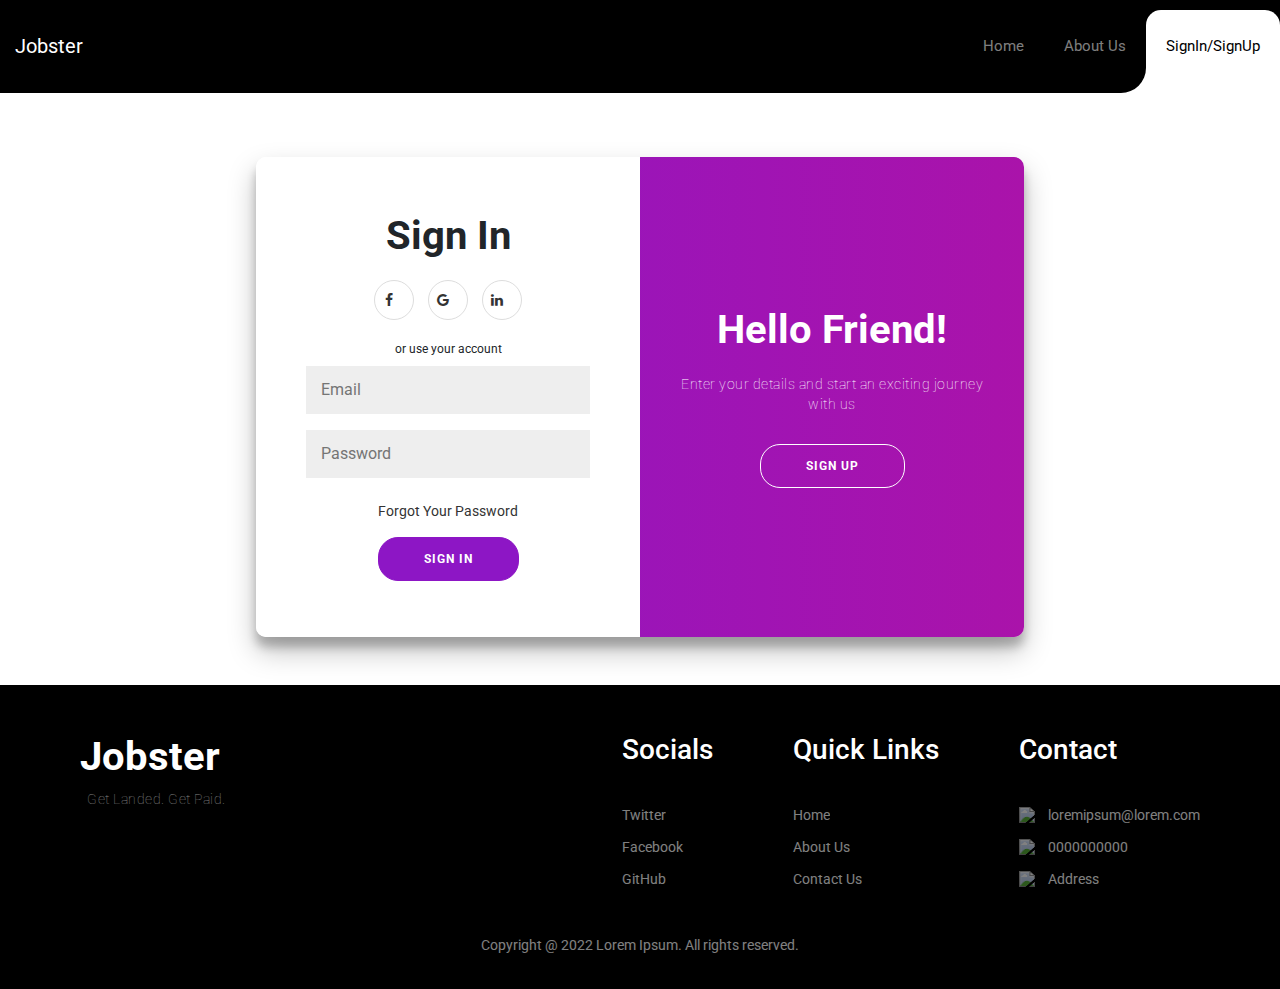
==== Frontend/LoginPage/index.html @ d6c2017c "folders reorganised" ====
<!DOCTYPE html>
<html>
    <head>
        <link rel="stylesheet" href="./styles.css" />
        <!--For nav bar------------------------------------------------------------------->
        <meta charset="UTF-8">
        <title>Jobster</title>
        <meta charset="UTF-8">
          <meta name="viewport" content="width=device-width, user-scalable=no, initial-scale=1.0, maximum-scale=1.0, minimum-scale=1.0"><link rel='stylesheet' href='https://cdn.jsdelivr.net/npm/bootstrap@4.6.1/dist/css/bootstrap.min.css'>
      <link rel='stylesheet' href='https://cdnjs.cloudflare.com/ajax/libs/font-awesome/5.10.2/css/all.css'><link rel="stylesheet" href="./styles.css">
      
        <!--for nav bar ------------------------------------------------------------------>
                <!--for login page---------------------------------------------------------------->
                <link rel="stylesheet" href="https://cdnjs.cloudflare.com/ajax/libs/font-awesome/4.7.0/css/font-awesome.min.css">
                <!--for login page---------------------------------------------------------------->
                <!--for footer---------------------------------------------------------------->
                <script src="https://kit.fontawesome.com/c4254e24a8.js"></script>
                <!--for footer ---------------------------------------------------------------->
    </head>
    <body>
        <nav class="navbar navbar-expand-custom navbar-mainbg">
            <a class="navbar-brand navbar-logo" href="#">Jobster</a>
            <button class="navbar-toggler" type="button" aria-controls="navbarSupportedContent" aria-expanded="false" aria-label="Toggle navigation">
            <i class="fas fa-bars text-white"></i>
            </button>
            <div class="collapse navbar-collapse" id="navbarSupportedContent">
                <ul class="navbar-nav ml-auto">
                    <div class="hori-selector"><div class="left"></div><div class="right"></div></div>
                    <li class="nav-item">
                        <a class="nav-link" href="javascript:void(0);">Home</a>
                    </li>
                    <li class="nav-item ">
                        <a class="nav-link" href="javascript:void(0);">About Us</a>
                    </li>
                    
                
                    <li class="nav-item active">
                        <a class="nav-link" href="javascript:void(0);">SignIn/SignUp</a>
                    </li>
                </ul>
            </div>
        </nav>
        <main class="main-content">
        <div class="container" id="container">
            <div class="form-container sign-up-container">
            
            <form action="">
                <h1>Create Account</h1>
                <div class="social-container">
                    <a href="#" class="social"><i class="fa fa-facebook"></i></a>
                    <a href="#" class="social"><i class="fa fa-google"></i></a>
                    <a href="#" class="social"><i class="fa fa-linkedin"></i></a>
                </div>
                <span>or use your email for registration</span>
                <input type="text" name="name" placeholder="Name">
                <input type="email" name="email" placeholder="Email">
                <input type="password" name="password" placeholder="Password">
                <button>SignUp</button>
            </form>
            </div>
            <div class="form-container sign-in-container">
                <form action="#">
                    <h1>Sign In</h1>
                    <div class="social-container">
                    <a href="#" class="social"><i class="fa fa-facebook"></i></a>
                    <a href="#" class="social"><i class="fa fa-google"></i></a>
                    <a href="#" class="social"><i class="fa fa-linkedin"></i></a>
                </div>
                <span>or use your account</span>
                <input type="email" name="email" placeholder="Email">
                <input type="password" name="password" placeholder="Password">
                <a href="#">Forgot Your Password</a>
            
                <button>Sign In</button>
                </form>
            </div>
            <div class="overlay-container">
                <div class="overlay">
                    <div class="overlay-panel overlay-left">
                        <h1>Welcome Back!</h1>
                        <p>To keep you connected with us, please login with your personal info</p>
                        <button class="ghost" id="signIn">Sign In</button>
                    </div>
                    <div class="overlay-panel overlay-right">
                        <h1>Hello Friend!</h1>
                        <p>Enter your details and start an exciting journey with us</p>
                        <button class="ghost" id="signUp">Sign Up</button>
                    </div>
                </div>
            </div>
            </div>
        </main>   
            <script type="text/javascript">
                const signUpButton = document.getElementById('signUp');
                const signInButton = document.getElementById('signIn');
                const container = document.getElementById('container');
            
                signUpButton.addEventListener('click', () => {
                    container.classList.add("right-panel-active");
                });
                signInButton.addEventListener('click', () => {
                    container.classList.remove("right-panel-active");
                });
            </script>
            
           
               
                <footer>
                    <div class="footer__main__content">
                        <div>
                            <h1>Jobster</h1>
                            <p class="footer__tagline">Get Landed. Get Paid.</p>
                        </div>
                        <section class="footer__links">
                            <div class="footer__links__section">
                                <h3 class="footer__link__heading">Socials</h3>
                                <hr class="footer__divider"/>
                                <ul class="footer__link__list">
                                    <a class="footer__link" href="https://twitter.com"><li>Twitter</li></a>
                                    <a class="footer__link" href="https://facebook.com"><li>Facebook</li></a>
                                    <a class="footer__link" href="https://github.com"><li>GitHub</li></a>
                                </ul>
                            </div>
                            <div class="footer__links__section">
                                <h3 class="footer__link__heading">Quick Links</h3>
                                <hr class="footer__divider"/>
                                <ul class="footer__link__list">
                                    <a class="footer__link" href="/"><li>Home</li></a>
                                    <a class="footer__link" href="/aboutus"><li>About Us</li></a>
                                    <a class="footer__link" href="/contact"><li>Contact Us</li></a>
                                </ul>
                            </div>
                            <div class="footer__links__section">
                                <h3 class="footer__link__heading">Contact</h3>
                                <hr class="footer__divider"/>
                                <ul class="footer__link__list">
                                    <a class="footer__link" href="mailto:loremipsum@lorem.com">
                                        <li>
                                            <img src="./assets/mail.svg" width="18" />
                                            loremipsum@lorem.com
                                        </li>
                                    </a>
                                    <a class="footer__link" href="tel:0000000000" >
                                        <li>
                                            <img src="./assets/phone.svg" width="18" />
                                            0000000000
                                        </li>
                                    </a> 
                                    <a class="footer__link" href="" >
                                        <li>
                                            <img src="./assets/address.svg" width="18" />
                                            Address
                                        </li>
                                    </a>     
                                </ul>
                            </div>
                        </section>
                    </div>
                    <div class="footer__copyright">Copyright @ 2022 Lorem Ipsum. All rights reserved. </div>
                </footer>
            
        <!--Script for nav bar----------------------------------------------------------------------------------------->
      <script src='https://code.jquery.com/jquery-3.4.1.min.js'></script>
    <script src='https://cdn.jsdelivr.net/npm/popper.js@1.16.1/dist/umd/popper.min.js'></script>
    <script src='https://cdn.jsdelivr.net/npm/bootstrap@4.6.1/dist/js/bootstrap.min.js'></script>
    <script  src="./script.js"></script>
    <!--Script for nav bar---------------------------------------------------------------------------------------------->


    </body>
</html>
---- Frontend/LoginPage/styles.css ----
@import url('https://fonts.googleapis.com/css?family=Roboto');
html {

	padding: 0;
	
	margin: 0;
	
	}
body{
	font-family: 'Roboto', sans-serif;
	width:100%;
	height:100%;
	margin:0;
	padding:0;
		background-repeat: no-repeat;
}
* {
	margin: 0;
	padding: 0;
}
i {
	margin-right: 10px;
}
/*----------bootstrap-navbar-css------------*/

.navbar-logo{
	padding: 15px;
	color: rgb(255, 255, 255);
}
.navbar-mainbg{
	background-color: #000;
	padding: 0px;
}
#navbarSupportedContent{
	overflow: hidden;
	position: relative;
}
#navbarSupportedContent ul{
	padding: 0px;
	margin: 0px;
}
#navbarSupportedContent ul li a i{
	margin-right: 10px;
}
#navbarSupportedContent li {
	list-style-type: none;
	float: left;
}
#navbarSupportedContent ul li a{
	color: rgba(255, 255, 255, 0.5);
    text-decoration: none;
    font-size: 15px;
    display: block;
    padding: 20px 20px;
    transition-duration:0.6s;
	transition-timing-function: cubic-bezier(0.68, -0.55, 0.265, 1.55);
    position: relative;
}
#navbarSupportedContent>ul>li.active>a{
	color: #000;
	background-color: transparent;
	transition: all 0.7s;
}
#navbarSupportedContent a:not(:only-child):after {
	content: "\f105";
	position: absolute;
	right: 20px;
	top: 10px;
	font-size: 14px;
	font-family: "Font Awesome 5 Free";
	display: inline-block;
	padding-right: 3px;
	vertical-align: middle;
	font-weight: 900;
	transition: 0.5s;
}
#navbarSupportedContent .active>a:not(:only-child):after {
	transform: rotate(90deg);
}
.hori-selector{
	display:inline-block;
	position:absolute;
	height: 100%;
	top: 0px;
	left: 0px;
	transition-duration:0.6s;
	transition-timing-function: cubic-bezier(0.68, -0.55, 0.265, 1.55);
	background-color: #fff;
	border-top-left-radius: 15px;
	border-top-right-radius: 15px;
	margin-top: 10px;
}
.hori-selector .right,
.hori-selector .left{
	position: absolute;
	width: 25px;
	height: 25px;
	background-color: #fff;
	bottom: 10px;
}
.hori-selector .right{
	right: -25px;
}
.hori-selector .left{
	left: -25px;
}
.hori-selector .right:before,
.hori-selector .left:before{
	content: '';
    position: absolute;
    width: 50px;
    height: 50px;
    border-radius: 50%;
    background-color: #000;
}
.hori-selector .right:before{
	bottom: 0;
    right: -25px;
}
.hori-selector .left:before{
	bottom: 0;
    left: -25px;
}


@media(min-width: 992px){
	.navbar-expand-custom {
	    -ms-flex-flow: row nowrap;
	    flex-flow: row nowrap;
	    -ms-flex-pack: start;
	    justify-content: flex-start;
	}
	.navbar-expand-custom .navbar-nav {
	    -ms-flex-direction: row;
	    flex-direction: row;
	}
	.navbar-expand-custom .navbar-toggler {
	    display: none;
	}
	.navbar-expand-custom .navbar-collapse {
	    display: -ms-flexbox!important;
	    display: flex!important;
	    -ms-flex-preferred-size: auto;
	    flex-basis: auto;
	}
}


@media (max-width: 991px){
	#navbarSupportedContent ul li a{
		padding: 12px 30px;
	}
	.hori-selector{
		margin-top: 0px;
		margin-left: 10px;
		border-radius: 0;
		border-top-left-radius: 25px;
		border-bottom-left-radius: 25px;
	}
	.hori-selector .left,
	.hori-selector .right{
		right: 10px;
	}
	.hori-selector .left{
		top: -25px;
		left: auto;
	}
	.hori-selector .right{
		bottom: -25px;
	}
	.hori-selector .left:before{
		left: -25px;
		top: -25px;
	}
	.hori-selector .right:before{
		bottom: -25px;
		left: -25px;
	}
}
@import url('https://fonts.googleapis.com/css?family=Montserrat:400,800');


.main-content{
    margin-top: 5%;
}

h1 {
	font-weight: bold;
	margin: 0;
}

h2 {
	text-align: center;
}

p {
	font-size: 14px;
	font-weight: 100;
	line-height: 20px;
	letter-spacing: 0.5px;
	margin: 20px 0 30px;
}

span {
	font-size: 12px;
}

a {
	color: #333;
	font-size: 14px;
	text-decoration: none;
	margin: 15px 0;
}

button {
	border-radius: 20px;
	border: 1px solid #8d16c5;
	background-color: #8d16c5;
	color: #FFFFFF;
	font-size: 12px;
	font-weight: bold;
	padding: 12px 45px;
	letter-spacing: 1px;
	text-transform: uppercase;
	transition: transform 80ms ease-in;
}

button:active {
	transform: scale(0.95);
}

button:focus {
	outline: none;
}

button.ghost {
	background-color: transparent;
	border-color: #FFFFFF;
}

form {
	background-color: #FFFFFF;
	display: flex;
	align-items: center;
	justify-content: center;
	flex-direction: column;
	padding: 0 50px;
	height: 100%;
	text-align: center;
}

input {
	background-color: #eee;
	border: none;
	padding: 12px 15px;
	margin: 8px 0;
	width: 100%;
}

.container {
	background-color: #fff;
	border-radius: 10px;
  	box-shadow: 0 14px 28px rgba(0,0,0,0.25), 
			0 10px 10px rgba(0,0,0,0.22);
	position: relative;
	overflow: hidden;
	width: 768px;
	max-width: 100%;
	min-height: 480px;
}

.form-container {
	position: absolute;
	top: 0;
	height: 100%;
	transition: all 0.6s ease-in-out;
}

.sign-in-container {
	left: 0;
	width: 50%;
	z-index: 2;
}

.container.right-panel-active .sign-in-container {
	transform: translateX(100%);
}

.sign-up-container {
	left: 0;
	width: 50%;
	opacity: 0;
	z-index: 1;
}

.container.right-panel-active .sign-up-container {
	transform: translateX(100%);
	opacity: 1;
	z-index: 5;
	animation: show 0.6s;
}

@keyframes show {
	0%, 49.99% {
		opacity: 0;
		z-index: 1;
	}
	
	50%, 100% {
		opacity: 1;
		z-index: 5;
	}
}

.overlay-container {
	position: absolute;
	top: 0;
	left: 50%;
	width: 50%;
	height: 100%;
	overflow: hidden;
	transition: transform 0.6s ease-in-out;
	z-index: 100;
}

.container.right-panel-active .overlay-container{
	transform: translateX(-100%);
}

.overlay {
	background: #aa13aa;
	background: -webkit-linear-gradient(to right, #8d16c5, #aa13aa);
	background: linear-gradient(to right, #8d16c5, #aa13aa);
	background-repeat: no-repeat;
	background-size: cover;
	background-position: 0 0;
	color: #FFFFFF;
	position: relative;
	left: -100%;
	height: 100%;
	width: 200%;
  	transform: translateX(0);
	transition: transform 0.6s ease-in-out;
}

.container.right-panel-active .overlay {
  	transform: translateX(50%);
}

.overlay-panel {
	position: absolute;
	display: flex;
	align-items: center;
	justify-content: center;
	flex-direction: column;
	padding: 0 40px;
	text-align: center;
	top: 0;
	height: 100%;
	width: 50%;
	transform: translateX(0);
	transition: transform 0.6s ease-in-out;
}

.overlay-left {
	transform: translateX(-20%);
}

.container.right-panel-active .overlay-left {
	transform: translateX(0);
}

.overlay-right {
	right: 0;
	transform: translateX(0);
}

.container.right-panel-active .overlay-right {
	transform: translateX(20%);
}

.social-container {
	margin: 20px 0;
}

.social-container a {
	border: 1px solid #DDDDDD;
	border-radius: 50%;
	display: inline-flex;
	justify-content: center;
	align-items: center;
	margin: 0 5px;
	height: 40px;
	width: 40px;
}
footer{
    background: black;
    color: white;
    padding: 3rem 5rem 2rem 5rem;
    margin-top: 3rem;
    border-radius: 0rem 0rem 0rem 0rem;
    -webkit-border-radius: 0rem 0rem 0rem 0rem;
    -moz-border-radius: 0rem 0rem 0rem 0rem;
    -ms-border-radius: 0rem 0rem 0rem 0rem;
    -o-border-radius: 0rem 0rem 0rem 0rem;
}
.footer__link__list{
    list-style: none;
    padding: 0rem;
}

.footer__link > li{
    opacity: 0.5;
    line-height: 2rem;
    display: flex;
    align-items: center;
}

.footer__link > li > img{
    margin-right: 0.7rem;
}

.footer__link__heading {
    margin-top: 0rem;
}

.footer__links{
    display: flex;
    margin: 0rem;
    flex-wrap: wrap;
}

.footer__links__section:not(:last-child){
    margin: 0rem 5rem 0rem 0rem;
    
}

.footer__main__content{
    display: flex;
    align-items: flex-start;
    justify-content: space-between;
    gap:2rem;
    flex-wrap: wrap;
}

.footer__copyright{
    padding-top:1.5rem;
    text-align: center;
    font-size: 0.9rem;
    opacity: 0.5;
}

.footer__tagline {
    margin: 0rem;
    padding-top: 0.5rem;
    padding-left: 0.5em;
    opacity: 0.5;
}

.footer__link {
    text-decoration: none;
    color: white;
}

.footer__link:hover {
    text-decoration: underline;
    text-decoration-color: white;
}

.footer__divider {
    opacity: 0.5;
}
---- Frontend/LoginPage/styles.css ----
@import url('https://fonts.googleapis.com/css?family=Roboto');
html {

	padding: 0;
	
	margin: 0;
	
	}
body{
	font-family: 'Roboto', sans-serif;
	width:100%;
	height:100%;
	margin:0;
	padding:0;
		background-repeat: no-repeat;
}
* {
	margin: 0;
	padding: 0;
}
i {
	margin-right: 10px;
}
/*----------bootstrap-navbar-css------------*/

.navbar-logo{
	padding: 15px;
	color: rgb(255, 255, 255);
}
.navbar-mainbg{
	background-color: #000;
	padding: 0px;
}
#navbarSupportedContent{
	overflow: hidden;
	position: relative;
}
#navbarSupportedContent ul{
	padding: 0px;
	margin: 0px;
}
#navbarSupportedContent ul li a i{
	margin-right: 10px;
}
#navbarSupportedContent li {
	list-style-type: none;
	float: left;
}
#navbarSupportedContent ul li a{
	color: rgba(255, 255, 255, 0.5);
    text-decoration: none;
    font-size: 15px;
    display: block;
    padding: 20px 20px;
    transition-duration:0.6s;
	transition-timing-function: cubic-bezier(0.68, -0.55, 0.265, 1.55);
    position: relative;
}
#navbarSupportedContent>ul>li.active>a{
	color: #000;
	background-color: transparent;
	transition: all 0.7s;
}
#navbarSupportedContent a:not(:only-child):after {
	content: "\f105";
	position: absolute;
	right: 20px;
	top: 10px;
	font-size: 14px;
	font-family: "Font Awesome 5 Free";
	display: inline-block;
	padding-right: 3px;
	vertical-align: middle;
	font-weight: 900;
	transition: 0.5s;
}
#navbarSupportedContent .active>a:not(:only-child):after {
	transform: rotate(90deg);
}
.hori-selector{
	display:inline-block;
	position:absolute;
	height: 100%;
	top: 0px;
	left: 0px;
	transition-duration:0.6s;
	transition-timing-function: cubic-bezier(0.68, -0.55, 0.265, 1.55);
	background-color: #fff;
	border-top-left-radius: 15px;
	border-top-right-radius: 15px;
	margin-top: 10px;
}
.hori-selector .right,
.hori-selector .left{
	position: absolute;
	width: 25px;
	height: 25px;
	background-color: #fff;
	bottom: 10px;
}
.hori-selector .right{
	right: -25px;
}
.hori-selector .left{
	left: -25px;
}
.hori-selector .right:before,
.hori-selector .left:before{
	content: '';
    position: absolute;
    width: 50px;
    height: 50px;
    border-radius: 50%;
    background-color: #000;
}
.hori-selector .right:before{
	bottom: 0;
    right: -25px;
}
.hori-selector .left:before{
	bottom: 0;
    left: -25px;
}


@media(min-width: 992px){
	.navbar-expand-custom {
	    -ms-flex-flow: row nowrap;
	    flex-flow: row nowrap;
	    -ms-flex-pack: start;
	    justify-content: flex-start;
	}
	.navbar-expand-custom .navbar-nav {
	    -ms-flex-direction: row;
	    flex-direction: row;
	}
	.navbar-expand-custom .navbar-toggler {
	    display: none;
	}
	.navbar-expand-custom .navbar-collapse {
	    display: -ms-flexbox!important;
	    display: flex!important;
	    -ms-flex-preferred-size: auto;
	    flex-basis: auto;
	}
}


@media (max-width: 991px){
	#navbarSupportedContent ul li a{
		padding: 12px 30px;
	}
	.hori-selector{
		margin-top: 0px;
		margin-left: 10px;
		border-radius: 0;
		border-top-left-radius: 25px;
		border-bottom-left-radius: 25px;
	}
	.hori-selector .left,
	.hori-selector .right{
		right: 10px;
	}
	.hori-selector .left{
		top: -25px;
		left: auto;
	}
	.hori-selector .right{
		bottom: -25px;
	}
	.hori-selector .left:before{
		left: -25px;
		top: -25px;
	}
	.hori-selector .right:before{
		bottom: -25px;
		left: -25px;
	}
}
@import url('https://fonts.googleapis.com/css?family=Montserrat:400,800');


.main-content{
    margin-top: 5%;
}

h1 {
	font-weight: bold;
	margin: 0;
}

h2 {
	text-align: center;
}

p {
	font-size: 14px;
	font-weight: 100;
	line-height: 20px;
	letter-spacing: 0.5px;
	margin: 20px 0 30px;
}

span {
	font-size: 12px;
}

a {
	color: #333;
	font-size: 14px;
	text-decoration: none;
	margin: 15px 0;
}

button {
	border-radius: 20px;
	border: 1px solid #8d16c5;
	background-color: #8d16c5;
	color: #FFFFFF;
	font-size: 12px;
	font-weight: bold;
	padding: 12px 45px;
	letter-spacing: 1px;
	text-transform: uppercase;
	transition: transform 80ms ease-in;
}

button:active {
	transform: scale(0.95);
}

button:focus {
	outline: none;
}

button.ghost {
	background-color: transparent;
	border-color: #FFFFFF;
}

form {
	background-color: #FFFFFF;
	display: flex;
	align-items: center;
	justify-content: center;
	flex-direction: column;
	padding: 0 50px;
	height: 100%;
	text-align: center;
}

input {
	background-color: #eee;
	border: none;
	padding: 12px 15px;
	margin: 8px 0;
	width: 100%;
}

.container {
	background-color: #fff;
	border-radius: 10px;
  	box-shadow: 0 14px 28px rgba(0,0,0,0.25), 
			0 10px 10px rgba(0,0,0,0.22);
	position: relative;
	overflow: hidden;
	width: 768px;
	max-width: 100%;
	min-height: 480px;
}

.form-container {
	position: absolute;
	top: 0;
	height: 100%;
	transition: all 0.6s ease-in-out;
}

.sign-in-container {
	left: 0;
	width: 50%;
	z-index: 2;
}

.container.right-panel-active .sign-in-container {
	transform: translateX(100%);
}

.sign-up-container {
	left: 0;
	width: 50%;
	opacity: 0;
	z-index: 1;
}

.container.right-panel-active .sign-up-container {
	transform: translateX(100%);
	opacity: 1;
	z-index: 5;
	animation: show 0.6s;
}

@keyframes show {
	0%, 49.99% {
		opacity: 0;
		z-index: 1;
	}
	
	50%, 100% {
		opacity: 1;
		z-index: 5;
	}
}

.overlay-container {
	position: absolute;
	top: 0;
	left: 50%;
	width: 50%;
	height: 100%;
	overflow: hidden;
	transition: transform 0.6s ease-in-out;
	z-index: 100;
}

.container.right-panel-active .overlay-container{
	transform: translateX(-100%);
}

.overlay {
	background: #aa13aa;
	background: -webkit-linear-gradient(to right, #8d16c5, #aa13aa);
	background: linear-gradient(to right, #8d16c5, #aa13aa);
	background-repeat: no-repeat;
	background-size: cover;
	background-position: 0 0;
	color: #FFFFFF;
	position: relative;
	left: -100%;
	height: 100%;
	width: 200%;
  	transform: translateX(0);
	transition: transform 0.6s ease-in-out;
}

.container.right-panel-active .overlay {
  	transform: translateX(50%);
}

.overlay-panel {
	position: absolute;
	display: flex;
	align-items: center;
	justify-content: center;
	flex-direction: column;
	padding: 0 40px;
	text-align: center;
	top: 0;
	height: 100%;
	width: 50%;
	transform: translateX(0);
	transition: transform 0.6s ease-in-out;
}

.overlay-left {
	transform: translateX(-20%);
}

.container.right-panel-active .overlay-left {
	transform: translateX(0);
}

.overlay-right {
	right: 0;
	transform: translateX(0);
}

.container.right-panel-active .overlay-right {
	transform: translateX(20%);
}

.social-container {
	margin: 20px 0;
}

.social-container a {
	border: 1px solid #DDDDDD;
	border-radius: 50%;
	display: inline-flex;
	justify-content: center;
	align-items: center;
	margin: 0 5px;
	height: 40px;
	width: 40px;
}
footer{
    background: black;
    color: white;
    padding: 3rem 5rem 2rem 5rem;
    margin-top: 3rem;
    border-radius: 0rem 0rem 0rem 0rem;
    -webkit-border-radius: 0rem 0rem 0rem 0rem;
    -moz-border-radius: 0rem 0rem 0rem 0rem;
    -ms-border-radius: 0rem 0rem 0rem 0rem;
    -o-border-radius: 0rem 0rem 0rem 0rem;
}
.footer__link__list{
    list-style: none;
    padding: 0rem;
}

.footer__link > li{
    opacity: 0.5;
    line-height: 2rem;
    display: flex;
    align-items: center;
}

.footer__link > li > img{
    margin-right: 0.7rem;
}

.footer__link__heading {
    margin-top: 0rem;
}

.footer__links{
    display: flex;
    margin: 0rem;
    flex-wrap: wrap;
}

.footer__links__section:not(:last-child){
    margin: 0rem 5rem 0rem 0rem;
    
}

.footer__main__content{
    display: flex;
    align-items: flex-start;
    justify-content: space-between;
    gap:2rem;
    flex-wrap: wrap;
}

.footer__copyright{
    padding-top:1.5rem;
    text-align: center;
    font-size: 0.9rem;
    opacity: 0.5;
}

.footer__tagline {
    margin: 0rem;
    padding-top: 0.5rem;
    padding-left: 0.5em;
    opacity: 0.5;
}

.footer__link {
    text-decoration: none;
    color: white;
}

.footer__link:hover {
    text-decoration: underline;
    text-decoration-color: white;
}

.footer__divider {
    opacity: 0.5;
}
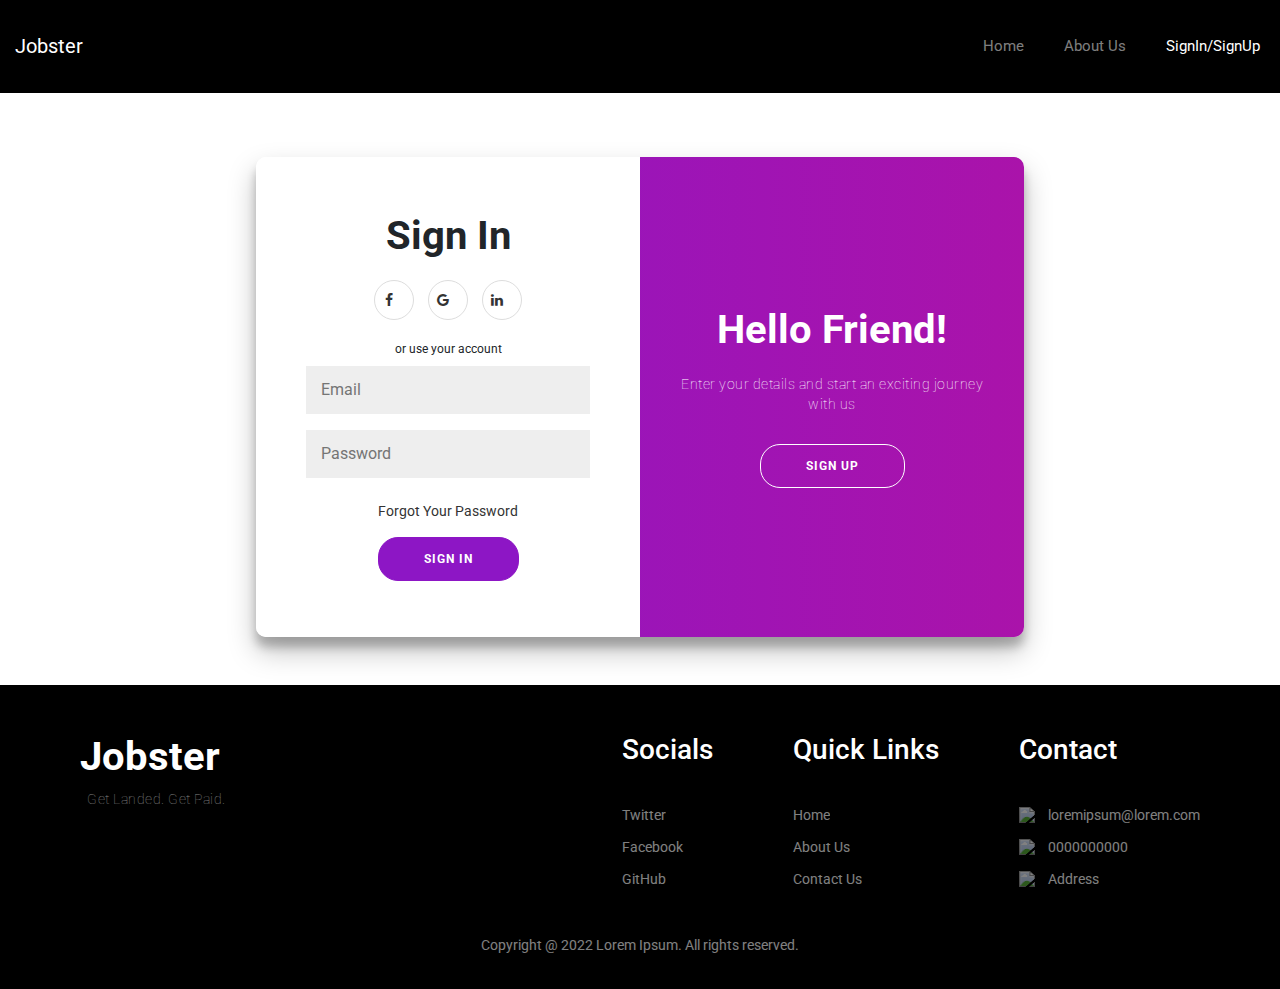
==== commit ac50624b: "landing page added" ====
--- a/Frontend/LoginPage/index.html
+++ b/Frontend/LoginPage/index.html
@@ -25,9 +25,9 @@
             </button>
             <div class="collapse navbar-collapse" id="navbarSupportedContent">
                 <ul class="navbar-nav ml-auto">
-                    <div class="hori-selector"><div class="left"></div><div class="right"></div></div>
+                   
                     <li class="nav-item">
-                        <a class="nav-link" href="javascript:void(0);">Home</a>
+                        <a class="nav-link" href="/Frontend/Landing Page/index.html">Home</a>
                     </li>
                     <li class="nav-item ">
                         <a class="nav-link" href="javascript:void(0);">About Us</a>
--- a/Frontend/LoginPage/styles.css
+++ b/Frontend/LoginPage/styles.css
@@ -57,7 +57,7 @@
     position: relative;
 }
 #navbarSupportedContent>ul>li.active>a{
-	color: #000;
+	color: #fff;
 	background-color: transparent;
 	transition: all 0.7s;
 }
--- a/Frontend/LoginPage/styles.css
+++ b/Frontend/LoginPage/styles.css
@@ -57,7 +57,7 @@
     position: relative;
 }
 #navbarSupportedContent>ul>li.active>a{
-	color: #000;
+	color: #fff;
 	background-color: transparent;
 	transition: all 0.7s;
 }
